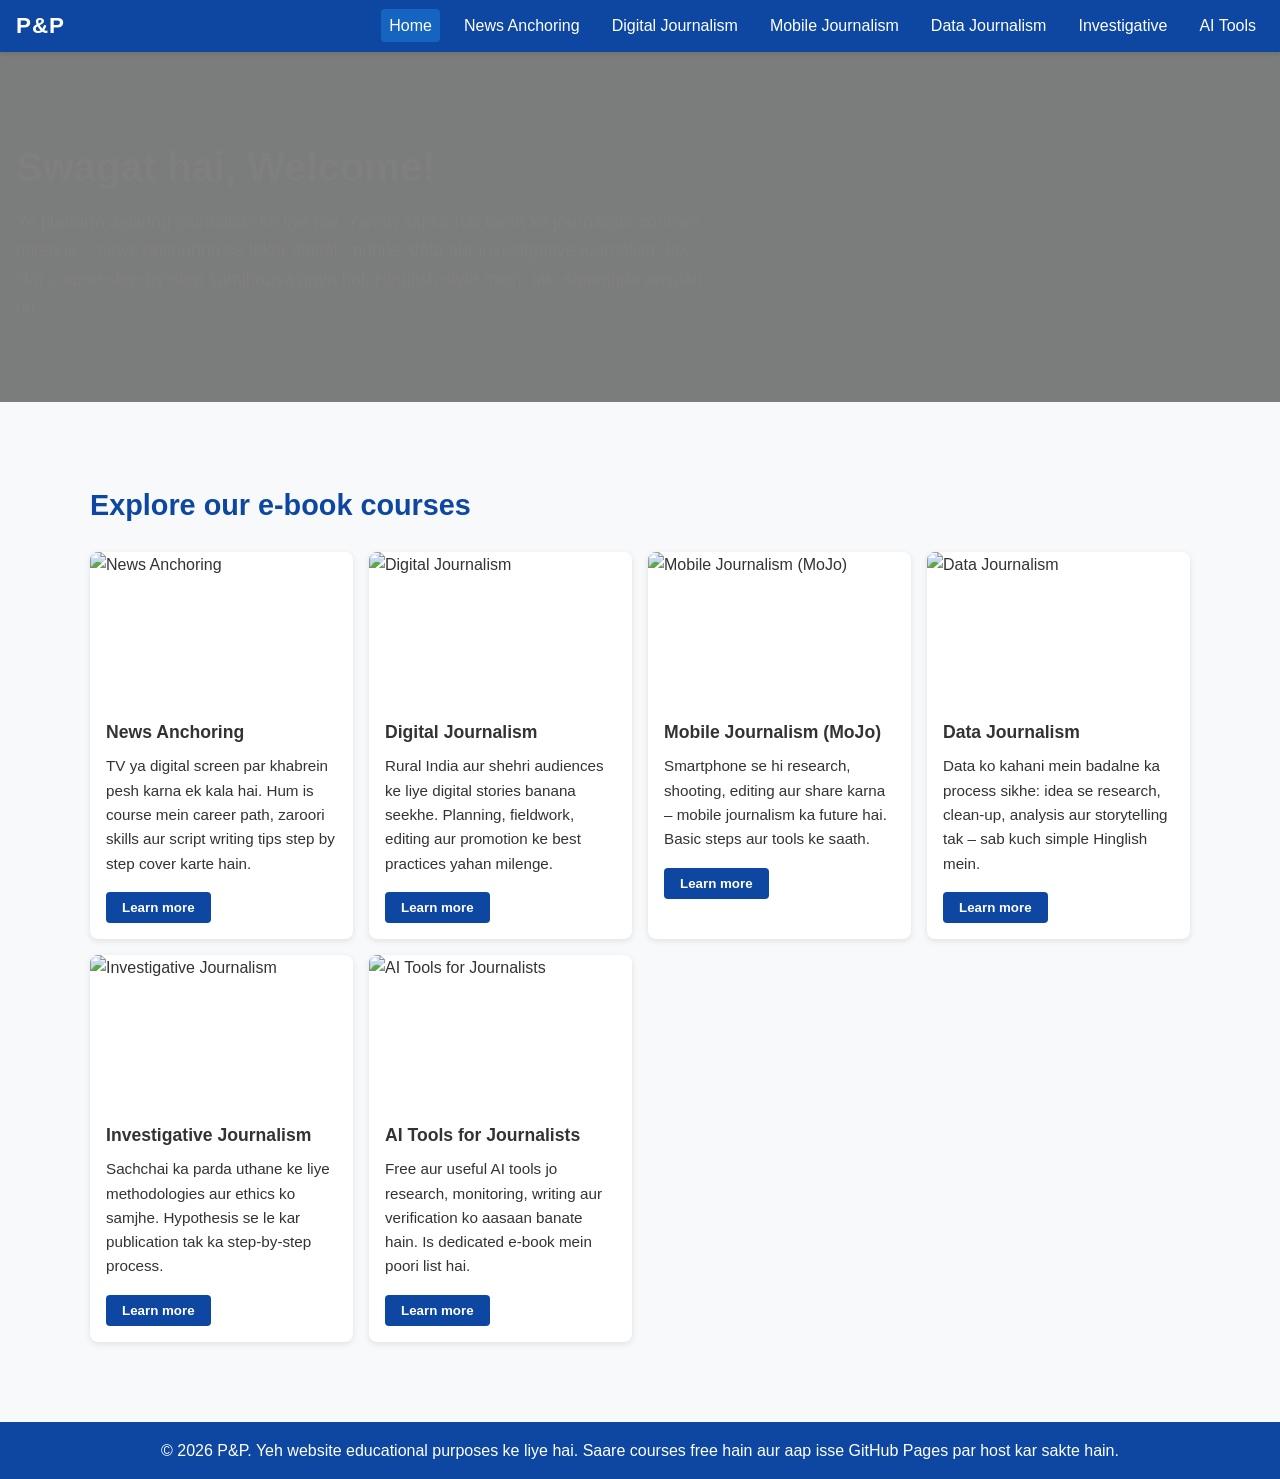
==== index.html @ ec9f9cee "Add files via upload" ====
<!DOCTYPE html>
<html lang="en">
<head>
  <meta charset="UTF-8">
  <meta name="viewport" content="width=device-width, initial-scale=1.0">
  <title>P&P – Journalism e‑Books</title>
  <link rel="stylesheet" href="style.css">
  <script defer src="script.js"></script>
</head>
<body>
  <nav>
    <div class="logo">P&amp;P</div>
    <ul>
      <li><a href="index.html" class="active">Home</a></li>
      <li><a href="news_anchor.html">News Anchoring</a></li>
      <li><a href="digital_journalism.html">Digital Journalism</a></li>
      <li><a href="mojo.html">Mobile Journalism</a></li>
      <li><a href="data_journalism.html">Data Journalism</a></li>
      <li><a href="investigative.html">Investigative</a></li>
      <li><a href="ai_tools.html">AI Tools</a></li>
    </ul>
  </nav>
  <header class="hero" style="background-image: url('images/home.png');">
    <h1>Swagat hai, Welcome!</h1>
    <p>Ye platform aspiring journalists ke liye hai. Yahan aapko har tarah ke journalism courses milenge – news anchoring se lekar digital, mobile, data aur investigative journalism tak. Har course step‑by‑step samjhaaya gaya hai, Hinglish style mein, taki samajhna aasaan ho. </p>
  </header>
  <main class="container">
    <h2>Explore our e‑book courses</h2>
    <div class="cards">
      <!-- News Anchor card -->
      <div class="card">
        <img src="images/news_anchor.png" alt="News Anchoring">
        <div class="card-content">
          <div class="card-title">News Anchoring</div>
          <div class="card-text">TV ya digital screen par khabrein pesh karna ek kala hai. Hum is course mein career path, zaroori skills aur script writing tips step by step cover karte hain.</div>
          <a href="news_anchor.html"><button>Learn more</button></a>
        </div>
      </div>
      <!-- Digital Journalism card -->
      <div class="card">
        <img src="images/digital_journalism.png" alt="Digital Journalism">
        <div class="card-content">
          <div class="card-title">Digital Journalism</div>
          <div class="card-text">Rural India aur shehri audiences ke liye digital stories banana seekhe. Planning, fieldwork, editing aur promotion ke best practices yahan milenge.</div>
          <a href="digital_journalism.html"><button>Learn more</button></a>
        </div>
      </div>
      <!-- Mobile Journalism card -->
      <div class="card">
        <img src="images/mojo.png" alt="Mobile Journalism (MoJo)">
        <div class="card-content">
          <div class="card-title">Mobile Journalism (MoJo)</div>
          <div class="card-text">Smartphone se hi research, shooting, editing aur share karna – mobile journalism ka future hai. Basic steps aur tools ke saath.</div>
          <a href="mojo.html"><button>Learn more</button></a>
        </div>
      </div>
      <!-- Data Journalism card -->
      <div class="card">
        <img src="images/data_journalism.png" alt="Data Journalism">
        <div class="card-content">
          <div class="card-title">Data Journalism</div>
          <div class="card-text">Data ko kahani mein badalne ka process sikhe: idea se research, clean‑up, analysis aur storytelling tak – sab kuch simple Hinglish mein.</div>
          <a href="data_journalism.html"><button>Learn more</button></a>
        </div>
      </div>
      <!-- Investigative Journalism card -->
      <div class="card">
        <img src="images/investigative.png" alt="Investigative Journalism">
        <div class="card-content">
          <div class="card-title">Investigative Journalism</div>
          <div class="card-text">Sachchai ka parda uthane ke liye methodologies aur ethics ko samjhe. Hypothesis se le kar publication tak ka step‑by‑step process.</div>
          <a href="investigative.html"><button>Learn more</button></a>
        </div>
      </div>
      <!-- AI Tools card -->
      <div class="card">
        <img src="images/ai_tools.png" alt="AI Tools for Journalists">
        <div class="card-content">
          <div class="card-title">AI Tools for Journalists</div>
          <div class="card-text">Free aur useful AI tools jo research, monitoring, writing aur verification ko aasaan banate hain. Is dedicated e‑book mein poori list hai.</div>
          <a href="ai_tools.html"><button>Learn more</button></a>
        </div>
      </div>
    </div>
  </main>
  <footer>
    © 2026 P&P. Yeh website educational purposes ke liye hai. Saare courses free hain aur aap isse GitHub Pages par host kar sakte hain.
  </footer>
</body>
</html>
---- style.css ----
/*
 * Global styles for the P&P journalism e‑book website.
 * We keep the design simple and modern so that the focus remains on learning.
 * Colours are inspired by India: deep blues and warm yellows.
 */

html, body {
  margin: 0;
  padding: 0;
  font-family: 'Segoe UI', Tahoma, Geneva, Verdana, sans-serif;
  background-color: #f8f9fa;
  color: #333;
  line-height: 1.6;
}

a {
  color: #0d47a1;
  text-decoration: none;
}

a:hover {
  text-decoration: underline;
}

/* Navigation bar */
nav {
  background-color: #0d47a1;
  color: #fff;
  display: flex;
  align-items: center;
  justify-content: space-between;
  padding: 0.5rem 1rem;
  box-shadow: 0 2px 4px rgba(0,0,0,0.1);
}

nav .logo {
  font-weight: bold;
  font-size: 1.4rem;
  letter-spacing: 1px;
}

nav ul {
  list-style: none;
  display: flex;
  margin: 0;
  padding: 0;
}

nav li {
  margin-left: 1rem;
}

nav li a {
  color: #fff;
  font-weight: 500;
  padding: 0.5rem;
  border-radius: 4px;
  transition: background 0.2s;
}

nav li a:hover,
nav li a.active {
  background-color: #1565c0;
}

/* Page container */
.container {
  max-width: 1100px;
  margin: auto;
  padding: 1rem;
}

/* Hero section */
.hero {
  position: relative;
  background-size: cover;
  background-position: center;
  color: #fff;
  padding: 4rem 1rem;
  margin-bottom: 2rem;
}

.hero::after {
  content: "";
  position: absolute;
  top: 0;
  left: 0;
  right: 0;
  bottom: 0;
  background: rgba(0,0,0,0.5);
  pointer-events: none;
}

.hero h1 {
  position: relative;
  font-size: 2.5rem;
  margin-bottom: 0.5rem;
  line-height: 1.2;
}

.hero p {
  position: relative;
  max-width: 700px;
  font-size: 1.1rem;
}

/* Cards grid */
.cards {
  display: grid;
  grid-template-columns: repeat(auto-fill, minmax(250px, 1fr));
  gap: 1rem;
  margin-bottom: 2rem;
}

.card {
  background-color: #fff;
  border-radius: 8px;
  box-shadow: 0 2px 6px rgba(0,0,0,0.1);
  overflow: hidden;
  transition: transform 0.2s;
  display: flex;
  flex-direction: column;
}

.card:hover {
  transform: translateY(-4px);
}

.card img {
  width: 100%;
  height: 150px;
  object-fit: cover;
}

.card-content {
  padding: 1rem;
  flex-grow: 1;
}

.card-title {
  font-size: 1.1rem;
  margin-bottom: 0.5rem;
  font-weight: bold;
}

.card-text {
  font-size: 0.95rem;
  margin-bottom: 1rem;
  flex-grow: 1;
}

.card button {
  background-color: #0d47a1;
  color: #fff;
  border: none;
  padding: 0.5rem 1rem;
  border-radius: 4px;
  cursor: pointer;
  font-weight: bold;
  align-self: flex-start;
  transition: background 0.2s;
}

.card button:hover {
  background-color: #1565c0;
}

/* Section headings */
h2 {
  margin-top: 2rem;
  font-size: 1.8rem;
  color: #0d47a1;
}

h3 {
  font-size: 1.3rem;
  margin-top: 1.5rem;
}

/* Accordion */
.accordion-item {
  border: 1px solid #ddd;
  border-radius: 4px;
  margin-bottom: 0.5rem;
  background-color: #fff;
  overflow: hidden;
}

.accordion-header {
  background-color: #e3f2fd;
  color: #0d47a1;
  padding: 0.8rem 1rem;
  cursor: pointer;
  font-weight: bold;
  user-select: none;
  position: relative;
}

.accordion-header::after {
  content: '+';
  position: absolute;
  right: 1rem;
  top: 0.8rem;
  font-size: 1.2rem;
  transition: transform 0.3s;
}

.accordion-header.active::after {
  transform: rotate(45deg);
}

.accordion-content {
  display: none;
  padding: 1rem;
  border-top: 1px solid #ddd;
  background-color: #fafafa;
}

/* Citation style */
.citations {
  font-size: 0.8rem;
  color: #555;
  margin-top: 1rem;
}

.citations a {
  color: #0d47a1;
}

/* Footer */
footer {
  background-color: #0d47a1;
  color: #fff;
  padding: 1rem;
  text-align: center;
  margin-top: 2rem;
}

@media (max-width: 600px) {
  nav ul {
    flex-direction: column;
    align-items: flex-start;
  }
  nav li {
    margin-left: 0;
    margin-top: 0.5rem;
  }
  .hero {
    padding: 2rem 1rem;
  }
}
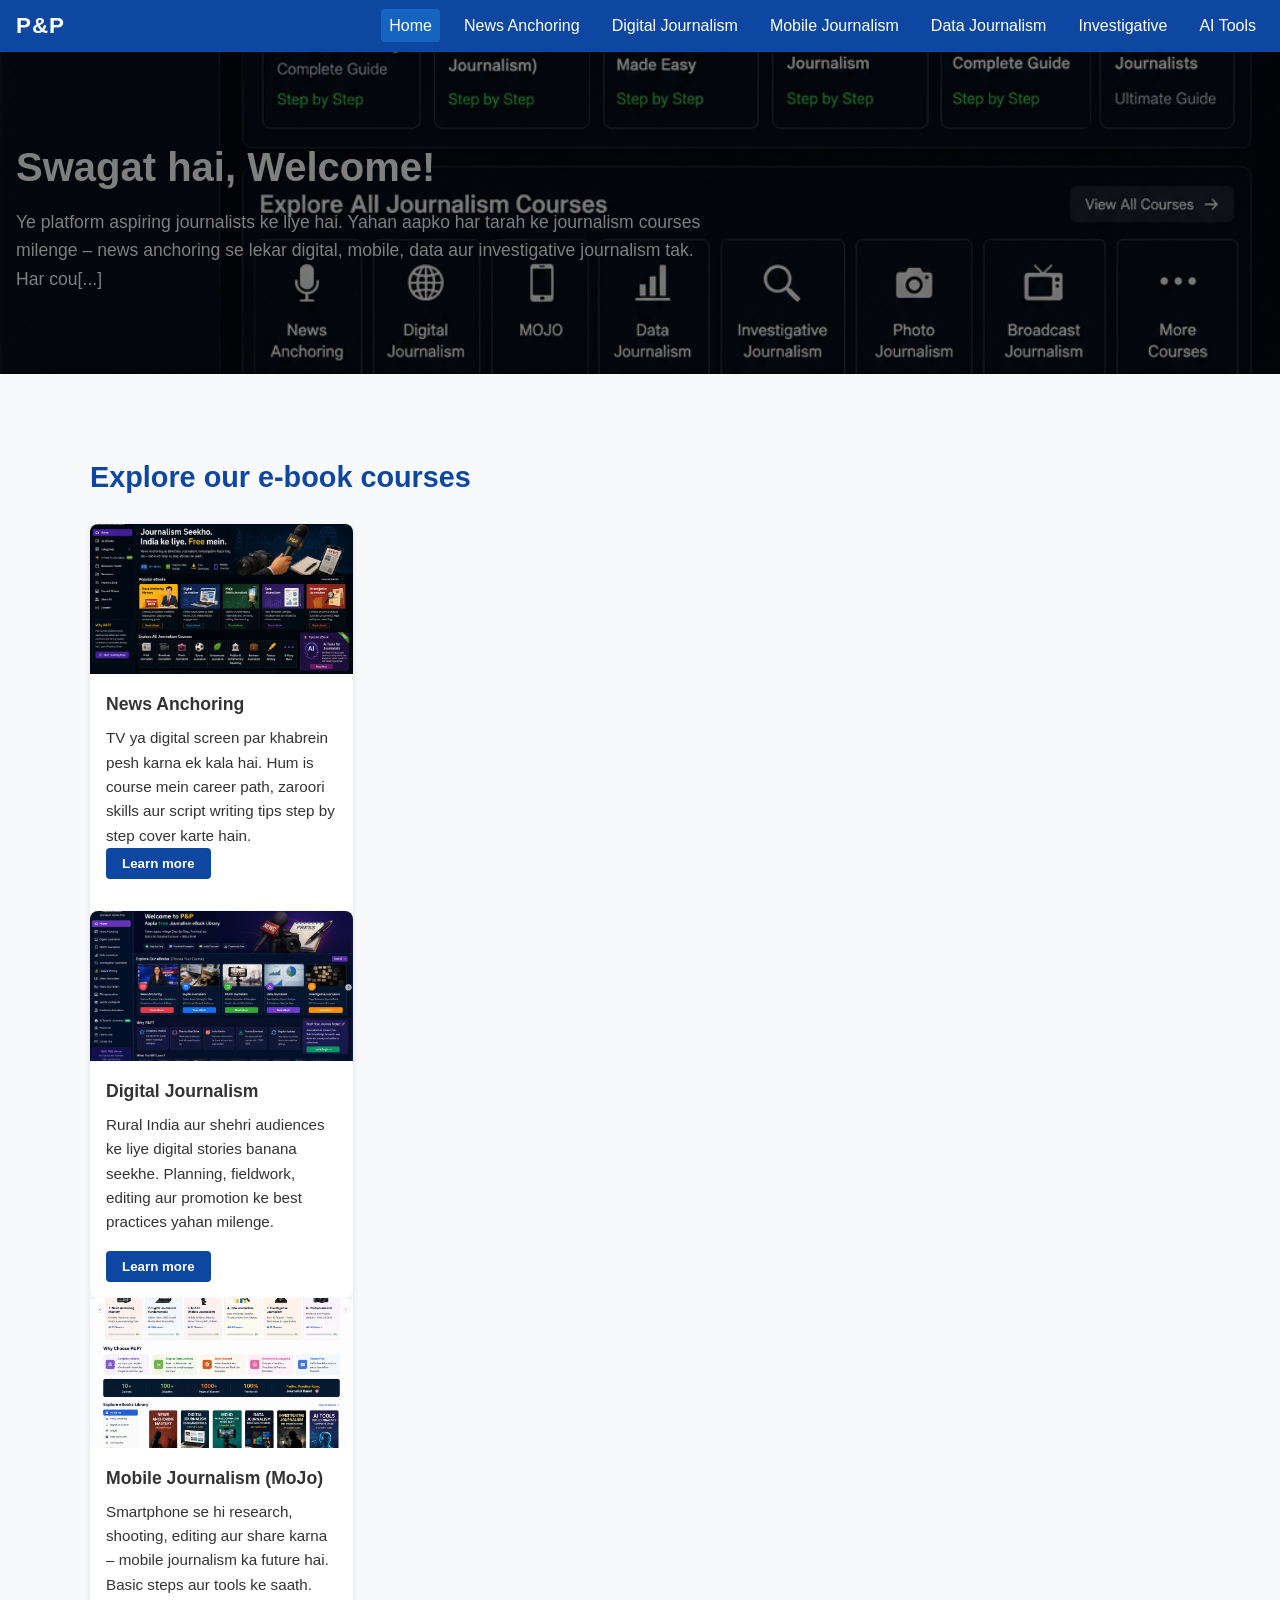
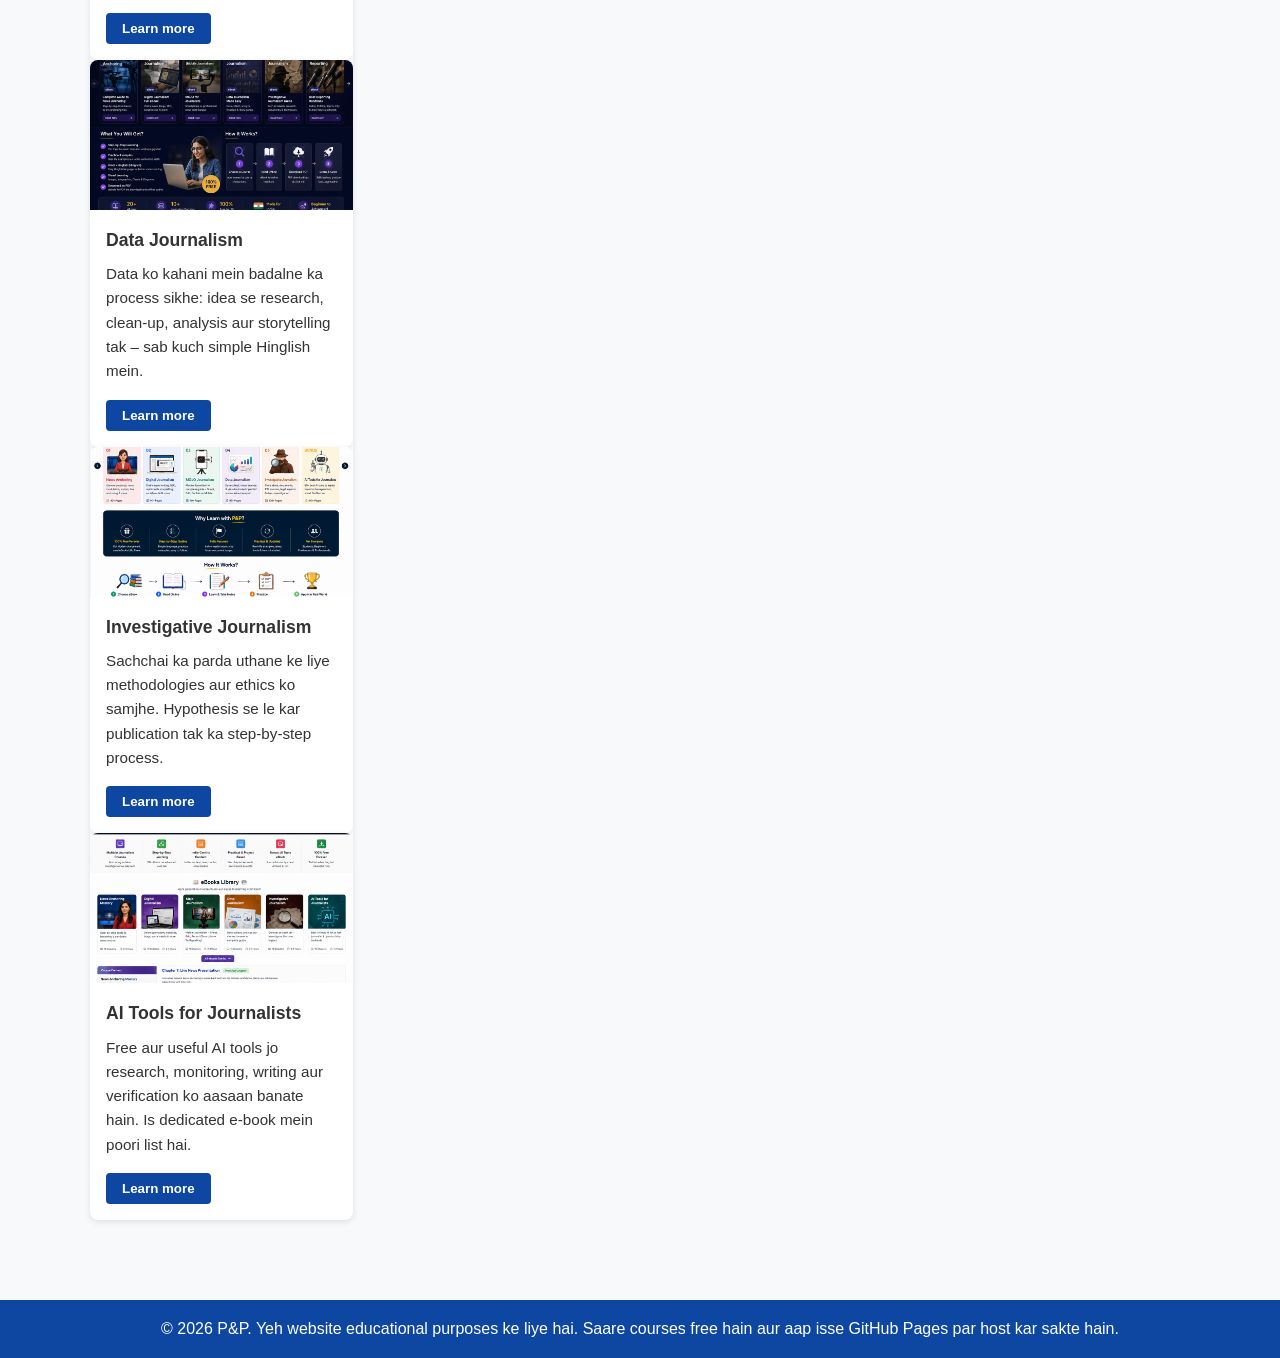
==== commit e7ba9183: "Fix image paths: remove images/ directory prefix" ====
--- a/index.html
+++ b/index.html
@@ -20,25 +20,25 @@
       <li><a href="ai_tools.html">AI Tools</a></li>
     </ul>
   </nav>
-  <header class="hero" style="background-image: url('images/home.png');">
+  <header class="hero" style="background-image: url('home.png');">
     <h1>Swagat hai, Welcome!</h1>
-    <p>Ye platform aspiring journalists ke liye hai. Yahan aapko har tarah ke journalism courses milenge – news anchoring se lekar digital, mobile, data aur investigative journalism tak. Har course step‑by‑step samjhaaya gaya hai, Hinglish style mein, taki samajhna aasaan ho. </p>
+    <p>Ye platform aspiring journalists ke liye hai. Yahan aapko har tarah ke journalism courses milenge – news anchoring se lekar digital, mobile, data aur investigative journalism tak. Har cou[...]
   </header>
   <main class="container">
     <h2>Explore our e‑book courses</h2>
     <div class="cards">
       <!-- News Anchor card -->
       <div class="card">
-        <img src="images/news_anchor.png" alt="News Anchoring">
+        <img src="news_anchor.png" alt="News Anchoring">
         <div class="card-content">
           <div class="card-title">News Anchoring</div>
-          <div class="card-text">TV ya digital screen par khabrein pesh karna ek kala hai. Hum is course mein career path, zaroori skills aur script writing tips step by step cover karte hain.</div>
+          <div class="card-text">TV ya digital screen par khabrein pesh karna ek kala hai. Hum is course mein career path, zaroori skills aur script writing tips step by step cover karte hain.</di[...]
           <a href="news_anchor.html"><button>Learn more</button></a>
         </div>
       </div>
       <!-- Digital Journalism card -->
       <div class="card">
-        <img src="images/digital_journalism.png" alt="Digital Journalism">
+        <img src="digital_journalism.png" alt="Digital Journalism">
         <div class="card-content">
           <div class="card-title">Digital Journalism</div>
           <div class="card-text">Rural India aur shehri audiences ke liye digital stories banana seekhe. Planning, fieldwork, editing aur promotion ke best practices yahan milenge.</div>
@@ -47,7 +47,7 @@
       </div>
       <!-- Mobile Journalism card -->
       <div class="card">
-        <img src="images/mojo.png" alt="Mobile Journalism (MoJo)">
+        <img src="mojo.png" alt="Mobile Journalism (MoJo)">
         <div class="card-content">
           <div class="card-title">Mobile Journalism (MoJo)</div>
           <div class="card-text">Smartphone se hi research, shooting, editing aur share karna – mobile journalism ka future hai. Basic steps aur tools ke saath.</div>
@@ -56,7 +56,7 @@
       </div>
       <!-- Data Journalism card -->
       <div class="card">
-        <img src="images/data_journalism.png" alt="Data Journalism">
+        <img src="data_journalism.png" alt="Data Journalism">
         <div class="card-content">
           <div class="card-title">Data Journalism</div>
           <div class="card-text">Data ko kahani mein badalne ka process sikhe: idea se research, clean‑up, analysis aur storytelling tak – sab kuch simple Hinglish mein.</div>
@@ -65,7 +65,7 @@
       </div>
       <!-- Investigative Journalism card -->
       <div class="card">
-        <img src="images/investigative.png" alt="Investigative Journalism">
+        <img src="investigative.png" alt="Investigative Journalism">
         <div class="card-content">
           <div class="card-title">Investigative Journalism</div>
           <div class="card-text">Sachchai ka parda uthane ke liye methodologies aur ethics ko samjhe. Hypothesis se le kar publication tak ka step‑by‑step process.</div>
@@ -74,7 +74,7 @@
       </div>
       <!-- AI Tools card -->
       <div class="card">
-        <img src="images/ai_tools.png" alt="AI Tools for Journalists">
+        <img src="ai_tools.png" alt="AI Tools for Journalists">
         <div class="card-content">
           <div class="card-title">AI Tools for Journalists</div>
           <div class="card-text">Free aur useful AI tools jo research, monitoring, writing aur verification ko aasaan banate hain. Is dedicated e‑book mein poori list hai.</div>
@@ -87,4 +87,4 @@
     © 2026 P&P. Yeh website educational purposes ke liye hai. Saare courses free hain aur aap isse GitHub Pages par host kar sakte hain.
   </footer>
 </body>
-</html>+</html>
